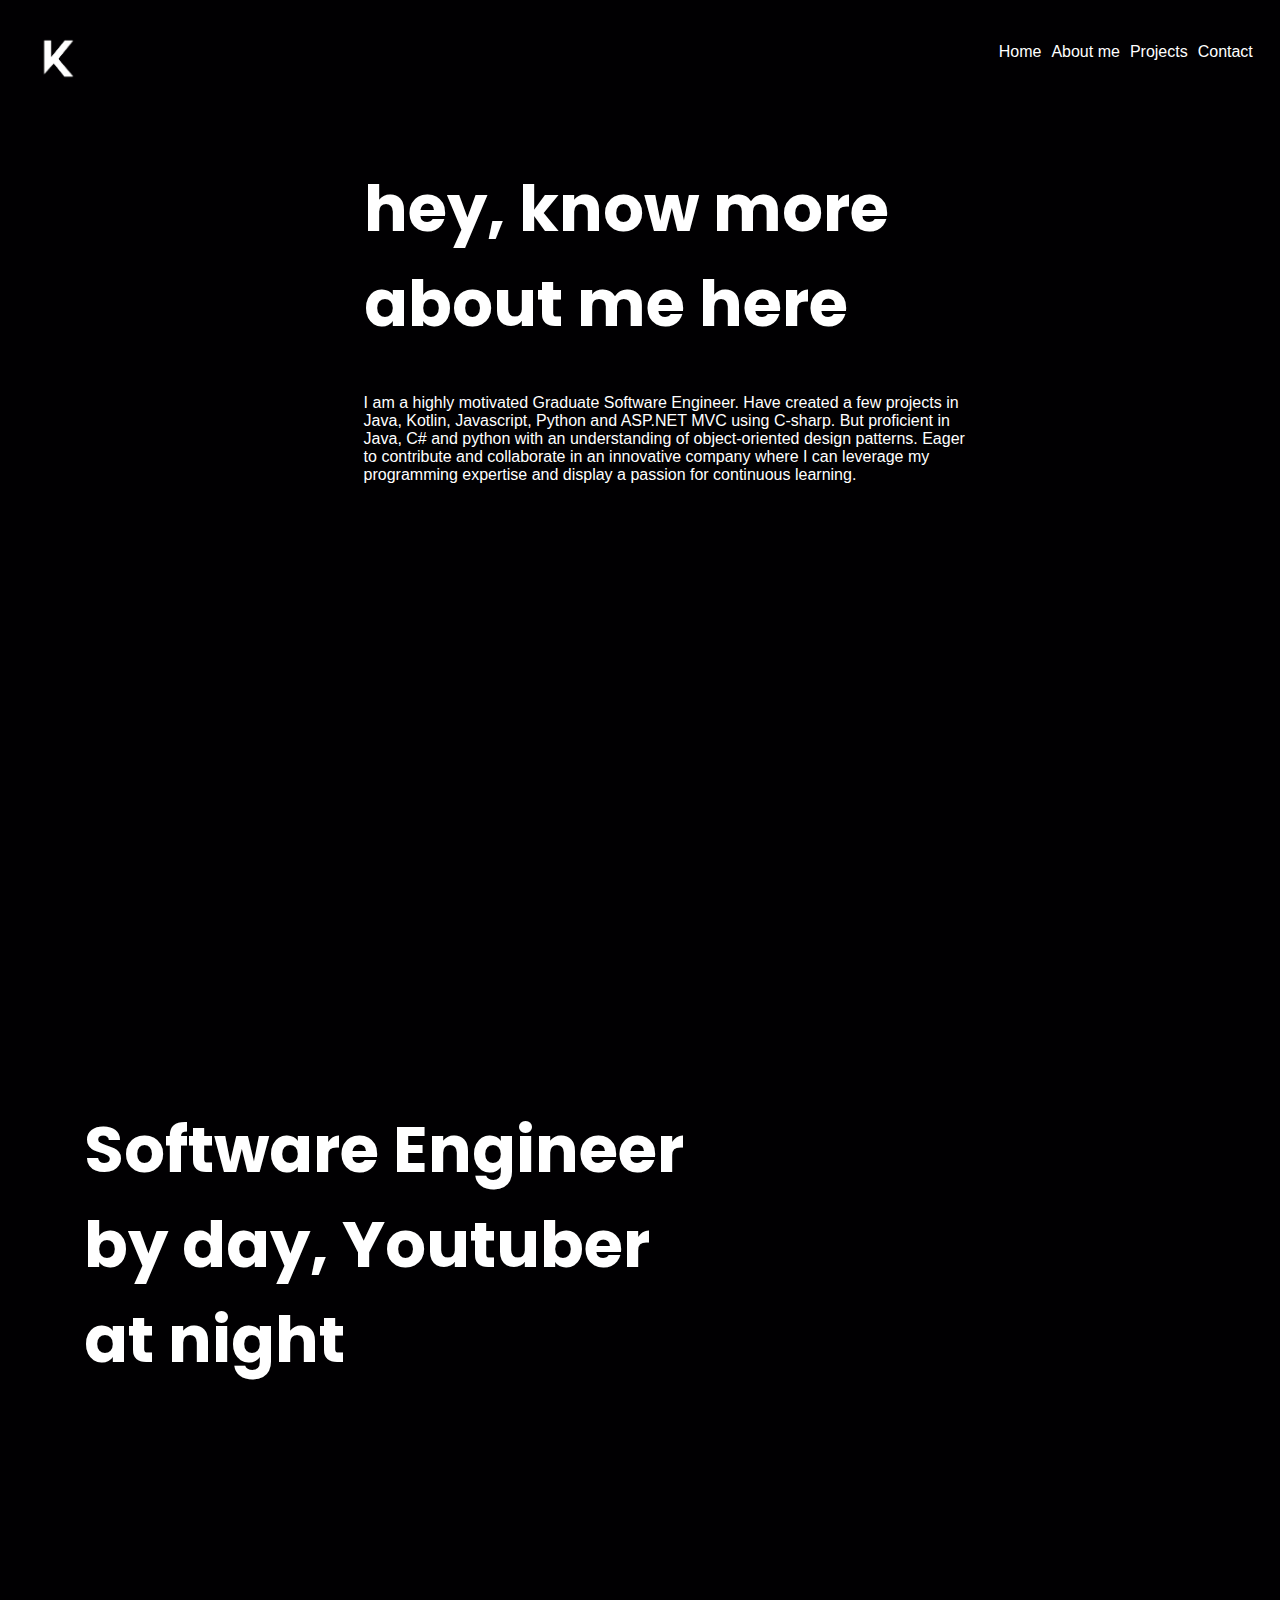
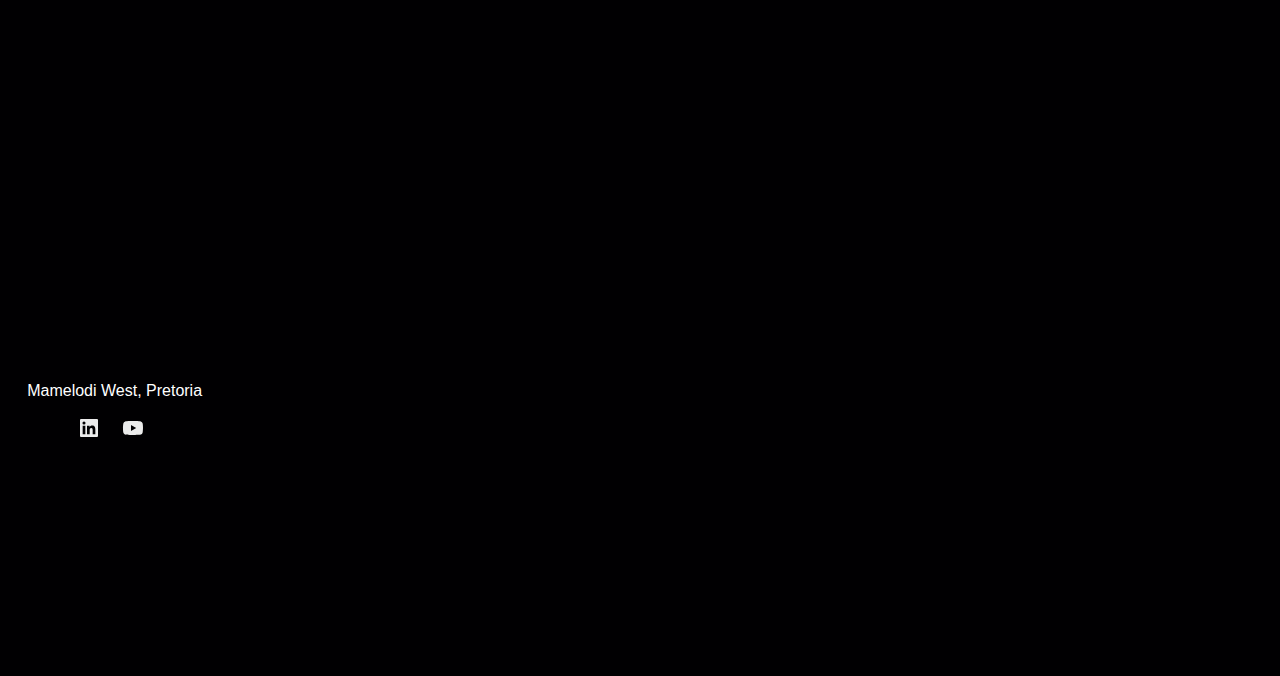
==== pages/about.html @ fb79da5c "Main: more pages" ====
<!DOCTYPE html>
<html lang="en">
<head>
    <meta charset="UTF-8">
    <meta name="viewport" content="width=device-width, initial-scale=1.0">
    <title>Katlego Kgotse | Portfolio </title>
    <link rel="stylesheet" href="../styles/global.css">
    <link rel="shortcut icon" href="../assets/logo_short.png" type="image/x-icon">
</head>
<body>
    <header>
        <nav class="navbar">
            <img src="../assets/logo_short.png" alt="" srcset="">
            <ul>
                <li><a href="/index.html">Home</a></li>
                <li><a href="#">About me</a></li>
                <li><a href="/index.html#html">Projects</a></li>
                <li><a href="./contact.html">Contact</a></li>
            </ul>
        </nav>
    </header>
    <section>
        <section id="about">
            <div class="info">
                <h1 class="heading">hey, know more about me here</h1>
                <p>I am a highly motivated Graduate Software Engineer. Have created a few projects in Java, Kotlin, Javascript, Python and ASP.NET MVC using C-sharp. But proficient in Java, C# and python with an understanding of object-oriented design patterns. Eager to contribute and collaborate in an innovative company where I can leverage my programming expertise and display a passion for continuous learning.
                </p>
            </div>
            <div> 
                <img src="./assets/side-profile.png" alt="">
            </div>
        </section>
        <section id="about">
            <div class="info">
                <h2 class="heading">Software Engineer by day, Youtuber at night</h2>
            </div>
            <div> 
                <iframe width="560" height="315" src="https://www.youtube.com/embed/0gWCvZPc6aw?si=inHS6JBloOJDYZ7B" title="YouTube video player" frameborder="0" allow="accelerometer; autoplay; clipboard-write; encrypted-media; gyroscope; picture-in-picture; web-share" referrerpolicy="strict-origin-when-cross-origin" allowfullscreen></iframe>
            </div>
        </section>
    </section>
    <footer>
        <section class="footer" id="contact">
            <div>
                <img src="./assets/logo_long.png" alt="">
                <p>Mamelodi West, Pretoria</p>
                <ul>
                    <li><a href="https://linkedin.com/in/katlego-kgotse"><svg xmlns="http://www.w3.org/2000/svg" width="24" height="24" viewBox="0 0 24 24" style="fill: rgba(254, 254, 254, 0.927);transform: ;msFilter:;"><path d="M20 3H4a1 1 0 0 0-1 1v16a1 1 0 0 0 1 1h16a1 1 0 0 0 1-1V4a1 1 0 0 0-1-1zM8.339 18.337H5.667v-8.59h2.672v8.59zM7.003 8.574a1.548 1.548 0 1 1 0-3.096 1.548 1.548 0 0 1 0 3.096zm11.335 9.763h-2.669V14.16c0-.996-.018-2.277-1.388-2.277-1.39 0-1.601 1.086-1.601 2.207v4.248h-2.667v-8.59h2.56v1.174h.037c.355-.675 1.227-1.387 2.524-1.387 2.704 0 3.203 1.778 3.203 4.092v4.71z"></path></svg></a></li>
                    <li><a href="https://yputube.com/@katlegokgotse"><svg xmlns="http://www.w3.org/2000/svg" width="24" height="24" viewBox="0 0 24 24" style="fill: rgba(254, 254, 254, 0.927);transform: ;msFilter:;"><path d="M21.593 7.203a2.506 2.506 0 0 0-1.762-1.766C18.265 5.007 12 5 12 5s-6.264-.007-7.831.404a2.56 2.56 0 0 0-1.766 1.778c-.413 1.566-.417 4.814-.417 4.814s-.004 3.264.406 4.814c.23.857.905 1.534 1.763 1.765 1.582.43 7.83.437 7.83.437s6.265.007 7.831-.403a2.515 2.515 0 0 0 1.767-1.763c.414-1.565.417-4.812.417-4.812s.02-3.265-.407-4.831zM9.996 15.005l.005-6 5.207 3.005-5.212 2.995z"></path></svg></a></li>
                </ul>
            </div>
            <iframe src="https://www.google.com/maps/embed?pb=!1m18!1m12!1m3!1d57515.38273225073!2d28.374046157632026!3d-25.713977059502586!2m3!1f0!2f0!3f0!3m2!1i1024!2i768!4f13.1!3m3!1m2!1s0x1e9558c1f6a5bb69%3A0x831017ba520c79a!2sMamelodi%2C%20Pretoria%2C%200122!5e0!3m2!1sen!2sza!4v1743524607693!5m2!1sen!2sza" width="400" height="300" style="border:0;" allowfullscreen="" loading="lazy" referrerpolicy="no-referrer-when-downgrade"></iframe>
        </section>
    </footer>
    <script src="https://unpkg.com/boxicons@2.1.4/dist/boxicons.js"></script>
</body>
</html>
---- styles/global.css ----
@import url('https://fonts.googleapis.com/css2?family=Poppins:ital,wght@0,100;0,200;0,300;0,400;0,500;0,600;0,700;0,800;0,900;1,100;1,200;1,300;1,400;1,500;1,600;1,700;1,800;1,900&display=swap');
:root{
    --bg: #010002;
    --heading: "poppins";
    --text: "helvetica";
    scrollbar-width: 0%;
    scroll-behavior: smooth;
}
body{
    background-color: var(--bg);
    font-family: var(--text);
    color: white;
    padding:1.5%;
    
}
.navbar{
    width: 100%;
    display: flex;
    justify-content: space-between;
}
.navbar img{
    width: 5%;
    height: 5%;
}
.navbar ul{
    display: flex;
    flex-direction: row;
    justify-content: space-between;
    list-style: none;
}
.navbar ul li a{
    margin-left: 10px;
    text-decoration: none;
    color : white;
}
.navbar ul li a:hover{
    color : #d2cfc8;
}
#about{
    height: 100vh;
    width: 100%;
    padding-top: 30px;
    padding-left: 30px;
    padding-right: 30px;
    display: flex;
    justify-content: center;
    justify-items: center;
}
#about .info {
    width: 50%;
}
.heading{
    font-family: var(--heading);
    font-size: 4em;

}
/*Footer section*/
.footer{
    width: 100%;
    display: flex;
    justify-content: space-between;
}
.footer div{
    width: 50%;
}
.footer img{
    width: 25%;
}
.footer ul{
    display: flex;
    flex-direction: row;
    list-style: none;
}
.footer ul li a{
    color : white;
    margin: 10px;
}
.footer ul li a:hover{
    color : #d2cfc8;
}
/*Projects Section*/
.container {
    display: flex;
    flex-direction: column;
    margin: 3rem auto;
    width: 100%;
    max-width: 1200px;
  }
  .grid-features {
    grid-column-gap: 2rem;
    grid-row-gap: 2rem;
    grid-template-rows: 1fr;
    grid-template-columns: 4fr 3fr 3fr;
    grid-auto-columns: 1fr;
    display: grid;
  }
  .card {
    border-radius: 2.5rem;
    flex-direction: column;
    align-items: flex-start;
    min-height: 15rem;
    padding: 2rem;
    display: flex;
    position: relative;
    background-image: linear-gradient(-225deg, #070c15 0%, #082a2a 100%);
    color: white;
    box-shadow: 0 20px 30px -10px rgb(16 16 39 / 7%);
    text-wrap: balance;
  }
  .card.cloud {
    grid-area: 1 / 1 / 3 / 2;
    padding: 3rem;
  }
  .card.logo {
    grid-area: 1 / 2 / 2 / 4;
    background-image: linear-gradient(-225deg, #070c15 0%, #082a2a 100%);
  }
  .card.inbox {
    background-image: linear-gradient(-225deg, #070c15 0%, #082a2a 100%);
  }
  .card-description {
    display: flex;
    flex-direction: column;
    gap: 1rem;
  }
  .card h2 {
    font-weight: 700;
    font-size: 3.5rem;
    line-height: 0.9;
  }
  .card h3 {
    font-weight: 600;
    font-size: 2.6rem;
  }
  .card p {
    font-weight: 500;
    font-size: 1.2rem;
    line-height: 1.3;
  }
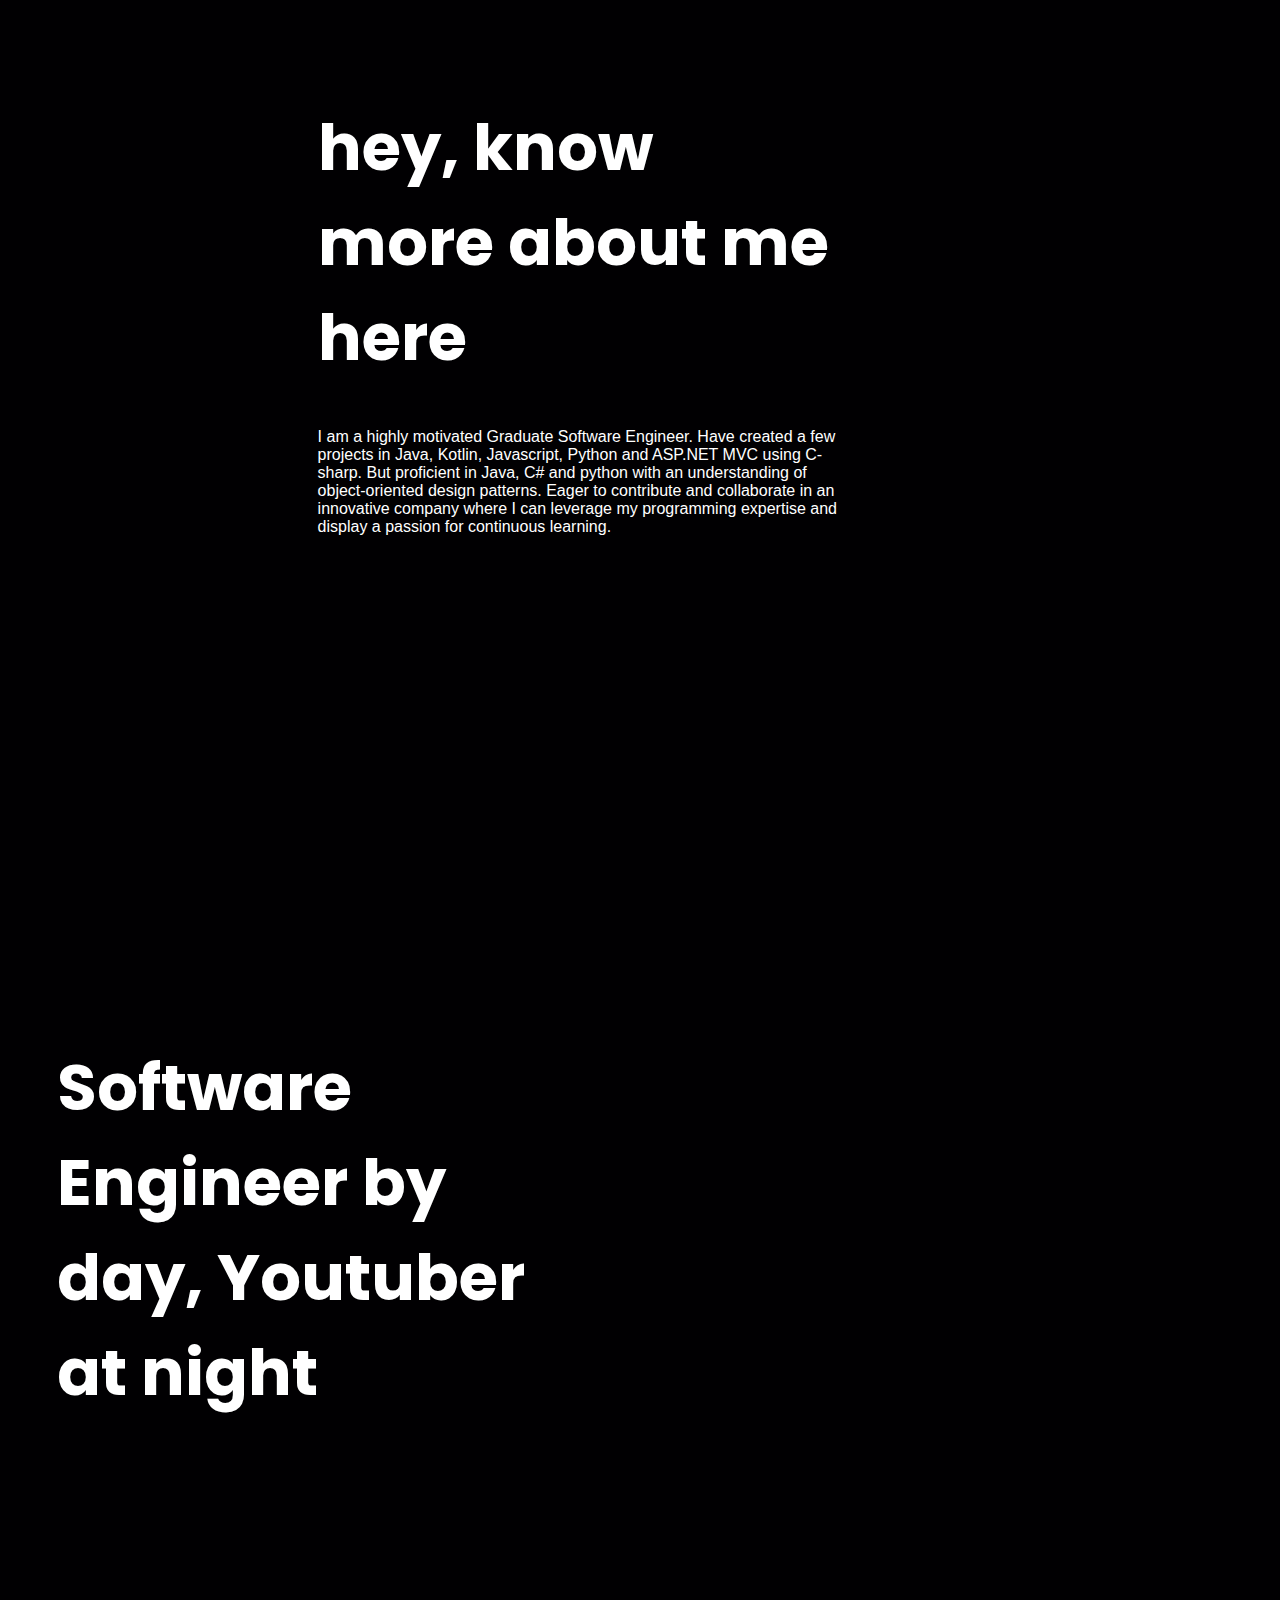
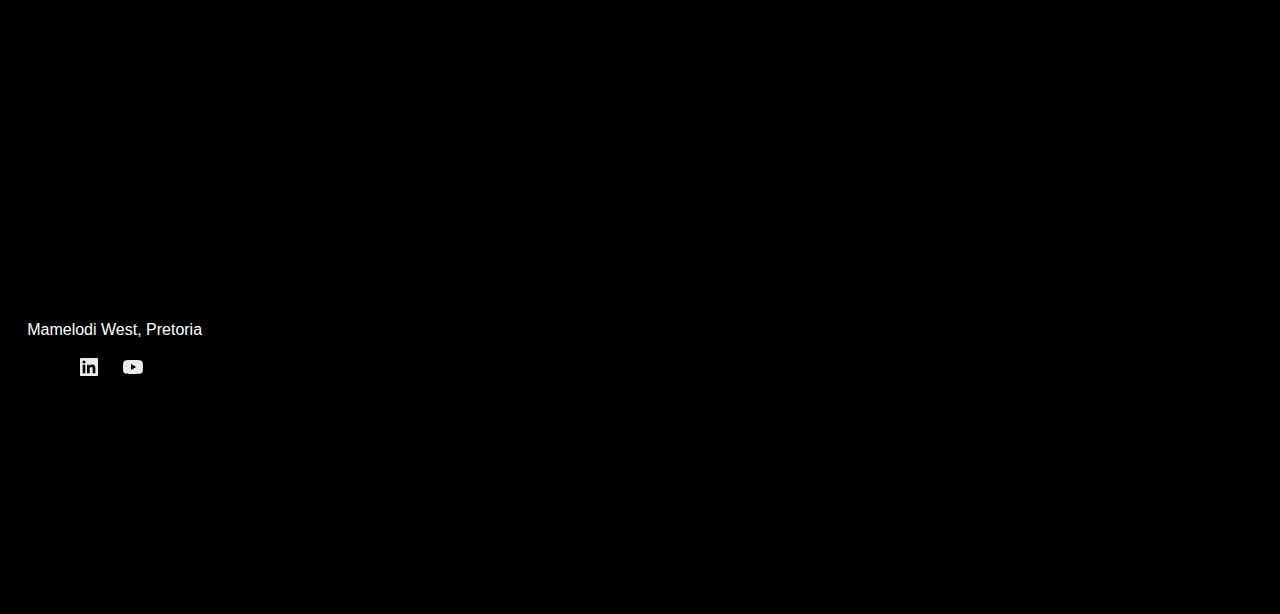
==== commit 5cba5833: "Responsive" ====
--- a/pages/about.html
+++ b/pages/about.html
@@ -44,13 +44,17 @@
             <div>
                 <img src="./assets/logo_long.png" alt="">
                 <p>Mamelodi West, Pretoria</p>
-                <ul>
+               <ul>
                     <li><a href="https://linkedin.com/in/katlego-kgotse"><svg xmlns="http://www.w3.org/2000/svg" width="24" height="24" viewBox="0 0 24 24" style="fill: rgba(254, 254, 254, 0.927);transform: ;msFilter:;"><path d="M20 3H4a1 1 0 0 0-1 1v16a1 1 0 0 0 1 1h16a1 1 0 0 0 1-1V4a1 1 0 0 0-1-1zM8.339 18.337H5.667v-8.59h2.672v8.59zM7.003 8.574a1.548 1.548 0 1 1 0-3.096 1.548 1.548 0 0 1 0 3.096zm11.335 9.763h-2.669V14.16c0-.996-.018-2.277-1.388-2.277-1.39 0-1.601 1.086-1.601 2.207v4.248h-2.667v-8.59h2.56v1.174h.037c.355-.675 1.227-1.387 2.524-1.387 2.704 0 3.203 1.778 3.203 4.092v4.71z"></path></svg></a></li>
                     <li><a href="https://yputube.com/@katlegokgotse"><svg xmlns="http://www.w3.org/2000/svg" width="24" height="24" viewBox="0 0 24 24" style="fill: rgba(254, 254, 254, 0.927);transform: ;msFilter:;"><path d="M21.593 7.203a2.506 2.506 0 0 0-1.762-1.766C18.265 5.007 12 5 12 5s-6.264-.007-7.831.404a2.56 2.56 0 0 0-1.766 1.778c-.413 1.566-.417 4.814-.417 4.814s-.004 3.264.406 4.814c.23.857.905 1.534 1.763 1.765 1.582.43 7.83.437 7.83.437s6.265.007 7.831-.403a2.515 2.515 0 0 0 1.767-1.763c.414-1.565.417-4.812.417-4.812s.02-3.265-.407-4.831zM9.996 15.005l.005-6 5.207 3.005-5.212 2.995z"></path></svg></a></li>
                 </ul>
             </div>
+            <div class="badge-base LI-profile-badge" data-locale="en_US" data-size="medium" data-theme="dark" data-type="VERTICAL" data-vanity="katlego-kgotse" data-version="v1"><a class="badge-base__link LI-simple-link" href="https://za.linkedin.com/in/katlego-kgotse?trk=profile-badge"></a></div>
+            <script src="https://platform.linkedin.com/badges/js/profile.js" async defer type="text/javascript"></script>
+            
             <iframe src="https://www.google.com/maps/embed?pb=!1m18!1m12!1m3!1d57515.38273225073!2d28.374046157632026!3d-25.713977059502586!2m3!1f0!2f0!3f0!3m2!1i1024!2i768!4f13.1!3m3!1m2!1s0x1e9558c1f6a5bb69%3A0x831017ba520c79a!2sMamelodi%2C%20Pretoria%2C%200122!5e0!3m2!1sen!2sza!4v1743524607693!5m2!1sen!2sza" width="400" height="300" style="border:0;" allowfullscreen="" loading="lazy" referrerpolicy="no-referrer-when-downgrade"></iframe>
         </section>
+
     </footer>
     <script src="https://unpkg.com/boxicons@2.1.4/dist/boxicons.js"></script>
 </body>
--- a/styles/global.css
+++ b/styles/global.css
@@ -11,14 +11,26 @@
     font-family: var(--text);
     color: white;
     padding:1.5%;
-    
+    max-width: 1080px;
+    box-sizing:border-box;
+}
+header{
+  width: 100%;
+  display: flex;
+  align-items: center;
+  justify-content: space-between;
 }
 .navbar{
-    width: 100%;
-    display: flex;
-    justify-content: space-between;
+    width: 0;
+    height: 250px;
+    top: 0;
+    background-color: #010002;
+    overflow-x: hidden;
+    padding-top: 59px;
+    position: fixed;
+    z-index: 1;
 }
-.navbar img{
+header img{
     width: 5%;
     height: 5%;
 }
@@ -29,12 +41,30 @@
     list-style: none;
 }
 .navbar ul li a{
-    margin-left: 10px;
-    text-decoration: none;
-    color : white;
+  padding: 8px 8px 8px 32px;
+  text-decoration: none;
+  font-size: 25px;
+  color: #818181;
+  display: block;
+  transition: 0.3s;
 }
 .navbar ul li a:hover{
     color : #d2cfc8;
+}
+.navbar .closebtn{
+  position: absolute;
+  top: 0;
+  right: 25px;
+  font-size: 36px;
+  margin-left: 50px;
+}
+.openbtn{
+  font-size: 20px;
+  cursor: pointer;
+  background-color: #111;
+  color: white;
+  padding: 10px 15px;
+  border: none;
 }
 #about{
     height: 100vh;
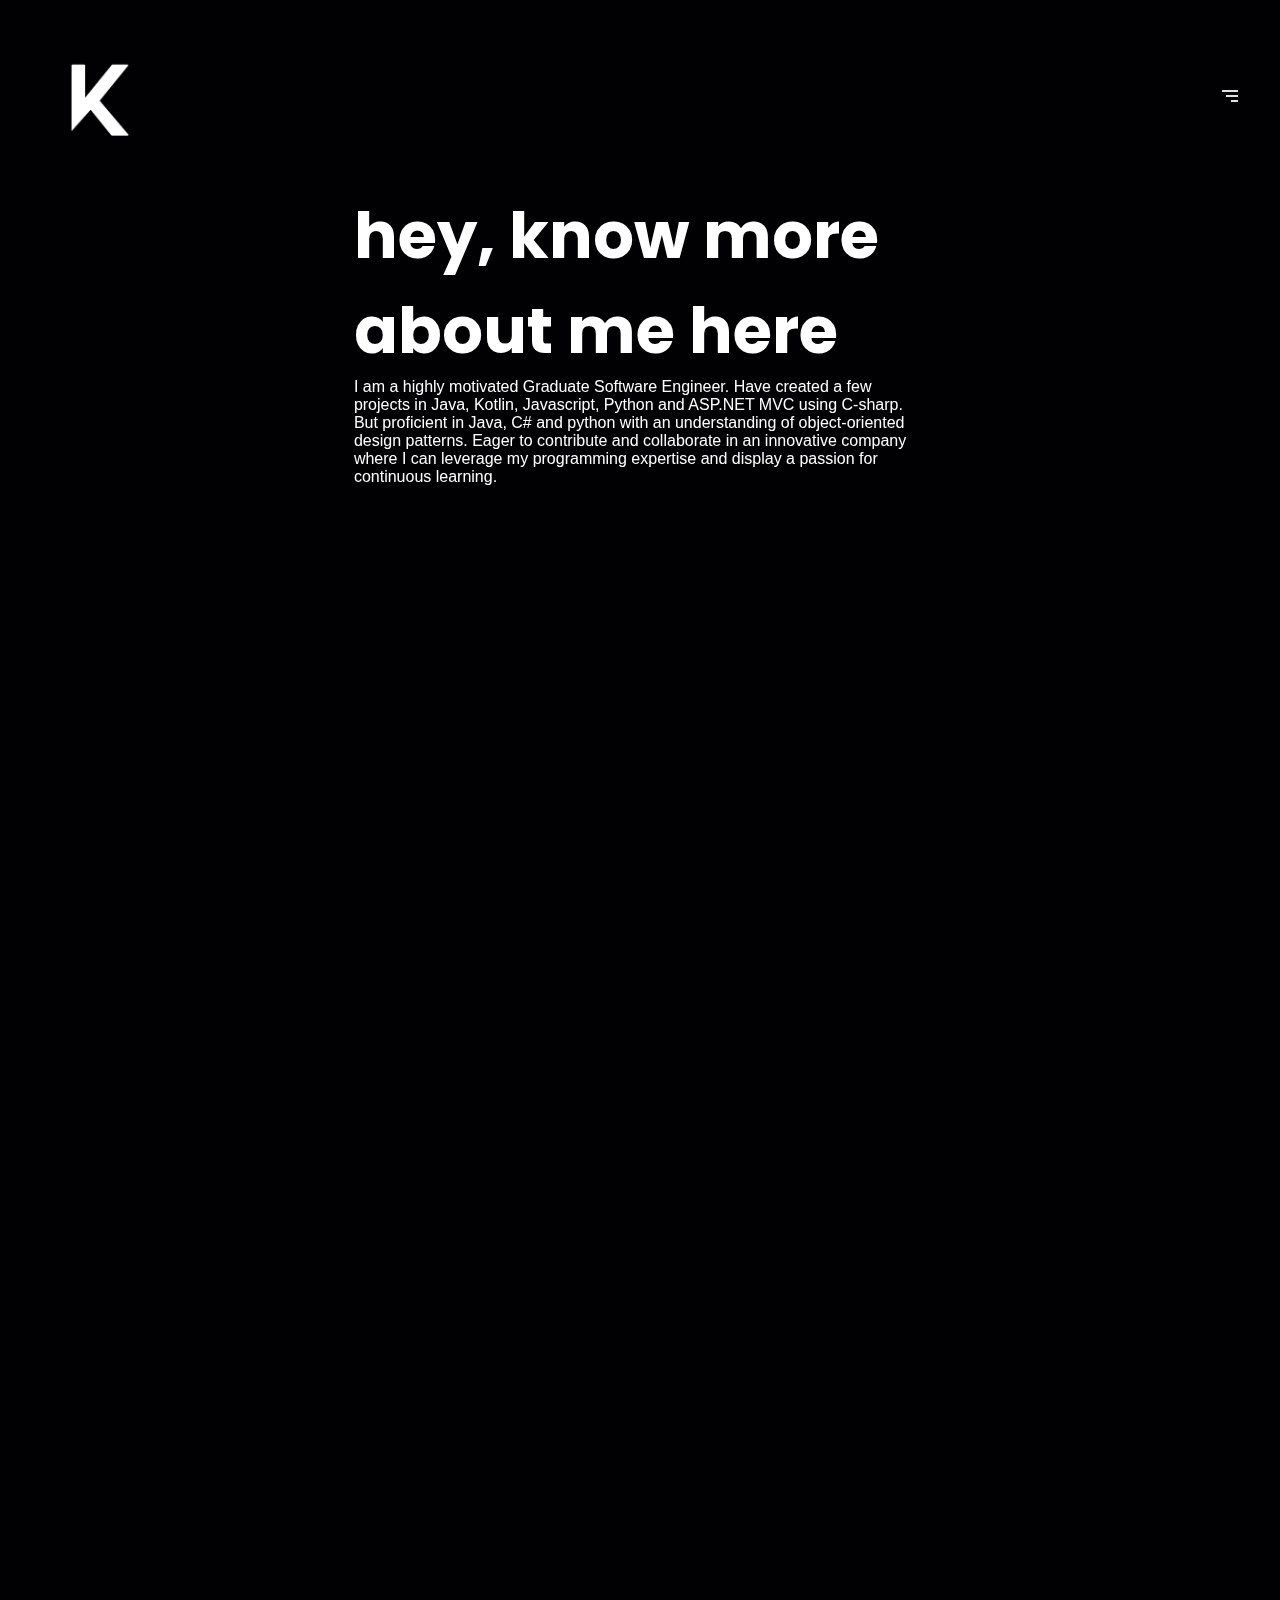
==== commit 91d80b53: "Main: Fixed the navigation bar and responsiveness" ====
--- a/pages/about.html
+++ b/pages/about.html
@@ -10,13 +10,21 @@
 <body>
     <header>
         <nav class="navbar">
-            <img src="../assets/logo_short.png" alt="" srcset="">
-            <ul>
-                <li><a href="/index.html">Home</a></li>
-                <li><a href="#">About me</a></li>
-                <li><a href="/index.html#html">Projects</a></li>
-                <li><a href="./contact.html">Contact</a></li>
-            </ul>
+            <div id="nav">
+                <img src="/assets/logo_short.png" alt="" srcset="">
+                <i>
+                    <svg xmlns="http://www.w3.org/2000/svg" width="24" height="24" viewBox="0 0 24 24" style="fill: rgb(225, 225, 225);transform: ;msFilter:;"><path d="M4 6h16v2H4zm4 5h12v2H8zm5 5h7v2h-7z"></path></svg>
+                 </i>
+            </div>
+            <div id="full">
+                <li><a href="#">Home</a></li>
+                <li><a href="/pages/about.html">About me</a></li>
+                <li><a href="#projects">Projects</a></li>
+                <li><a href="/pages/contact.html">Contact</a></li>
+                <i>
+                    <svg xmlns="http://www.w3.org/2000/svg" width="24" height="24" viewBox="0 0 24 24" style="fill: rgb(225, 225, 225);transform: ;msFilter:;"><path d="m16.192 6.344-4.243 4.242-4.242-4.242-1.414 1.414L10.535 12l-4.242 4.242 1.414 1.414 4.242-4.242 4.243 4.242 1.414-1.414L13.364 12l4.242-4.242z"></path></svg>
+              </i>
+            </div>
         </nav>
     </header>
     <section>
@@ -56,6 +64,8 @@
         </section>
 
     </footer>
+    <script src="https://cdnjs.cloudflare.com/ajax/libs/gsap/3.12.5/gsap.min.js" integrity="sha512-7eHRwcbYkK4d9g/6tD/mhkf++eoTHwpNM9woBxtPUBWm67zeAfFC+HrdoE2GanKeocly/VxeLvIqwvCdk7qScg==" crossorigin="anonymous" referrerpolicy="no-referrer"></script>
+    <script src="./scripts/navbar.js"></script>
     <script src="https://unpkg.com/boxicons@2.1.4/dist/boxicons.js"></script>
 </body>
 </html>--- a/styles/global.css
+++ b/styles/global.css
@@ -6,13 +6,20 @@
     scrollbar-width: 0%;
     scroll-behavior: smooth;
 }
-body{
+*{
+  padding: 0;
+  margin: 0;
+  box-sizing:border-box;
+}
+html, body{
+  width: 100%;
+  height: 100%;
     background-color: var(--bg);
     font-family: var(--text);
     color: white;
     padding:1.5%;
-    max-width: 1080px;
-    box-sizing:border-box;
+    overflow-x: hidden;
+  
 }
 header{
   width: 100%;
@@ -21,42 +28,60 @@
   justify-content: space-between;
 }
 .navbar{
-    width: 0;
-    height: 250px;
-    top: 0;
-    background-color: #010002;
-    overflow-x: hidden;
-    padding-top: 59px;
-    position: fixed;
-    z-index: 1;
-}
-header img{
-    width: 5%;
-    height: 5%;
-}
-.navbar ul{
-    display: flex;
-    flex-direction: row;
-    justify-content: space-between;
-    list-style: none;
-}
-.navbar ul li a{
-  padding: 8px 8px 8px 32px;
+  position: relative;
+  width: 100%;
+}
+#nav {
+  display: flex;
+  justify-content: space-between;
+  align-items: center;
+  width: 100%;
+}
+#nav i {
+  font-weight: 800;
+  cursor: pointer;
+  color: white;
+}
+#nav img{
+  width: 10%;
+  height: 10%;
+}
+
+#full {
+  position: absolute;
+  height: 100vh;
+  width: 100%;
+  top: 0;
+  right: -150%;
+  background-color: rgb(16, 16, 16);
+  -webkit-backdrop-filter: saturate(3);
+  backdrop-filter: saturate(3);
+  padding: 80px 70px;
+  z-index: 1;
+}
+#full li {
+  list-style: none;
+}
+#full li a {
+  font-family: "Merriweather", sans-serif;
+  font-size: 35px;
+  font-weight: 500;
+  color: #f9f9f9;
   text-decoration: none;
+  margin-bottom: 30px;
+}
+#full li a:hover {
+  color: #7b7a7a;
+}
+#full i {
+  position: absolute;
+  top: 5%;
+  right: 10%;
+  color: rgb(255, 253, 253);
+  background-color: #1affa7;
   font-size: 25px;
-  color: #818181;
-  display: block;
-  transition: 0.3s;
-}
-.navbar ul li a:hover{
-    color : #d2cfc8;
-}
-.navbar .closebtn{
-  position: absolute;
-  top: 0;
-  right: 25px;
-  font-size: 36px;
-  margin-left: 50px;
+  border-radius: 50%;
+  cursor: pointer;
 }
 .openbtn{
   font-size: 20px;
@@ -82,7 +107,19 @@
 .heading{
     font-family: var(--heading);
     font-size: 4em;
-
+}
+#hero-section, .hero-section{
+  position: relative;
+  display: flex;
+  flex-direction: column;
+  width: 100%;
+  height: 100vh;
+  align-items: center;
+  justify-content: space-between;
+}
+#hero-section section img{
+  width: 100%;
+  height: auto;
 }
 /*Footer section*/
 .footer{
@@ -115,6 +152,7 @@
     margin: 3rem auto;
     width: 100%;
     max-width: 1200px;
+    position: relative;
   }
   .grid-features {
     grid-column-gap: 2rem;
@@ -166,4 +204,14 @@
     font-weight: 500;
     font-size: 1.2rem;
     line-height: 1.3;
+  }
+
+  @media  screen and (min-width: 50em) {
+  
+  }
+  @media  screen and (min-width: 64em) {
+   
+  }
+  @media screen and (min-width: 80.063em){
+  
   }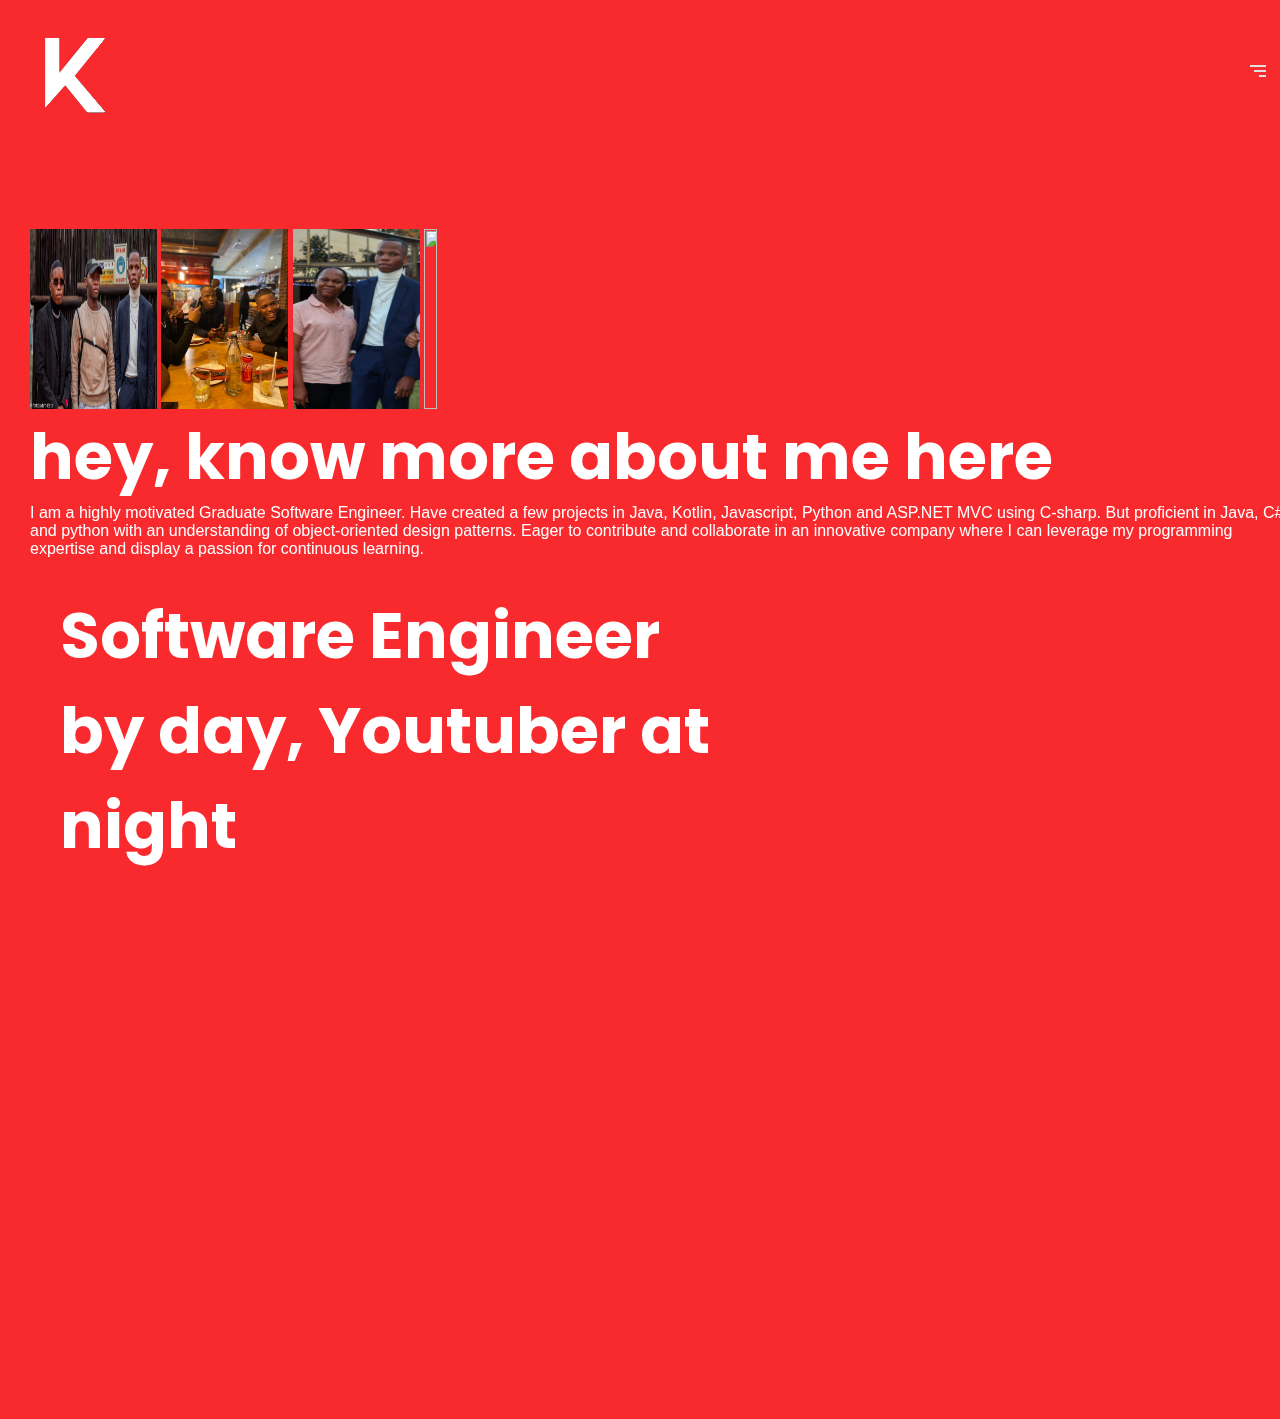
==== commit abfa9c16: "UI fixes" ====
--- a/pages/about.html
+++ b/pages/about.html
@@ -17,28 +17,31 @@
                  </i>
             </div>
             <div id="full">
-                <li><a href="#">Home</a></li>
-                <li><a href="/pages/about.html">About me</a></li>
-                <li><a href="#projects">Projects</a></li>
-                <li><a href="/pages/contact.html">Contact</a></li>
+                <li><a href="/index.html">Home</a></li>
+                <li><a href="/about.html">About me</a></li>
+                <li><a href="/index.html#projects">Projects</a></li>
+                <li><a href="/contact.html">Contact</a></li>
                 <i>
                     <svg xmlns="http://www.w3.org/2000/svg" width="24" height="24" viewBox="0 0 24 24" style="fill: rgb(225, 225, 225);transform: ;msFilter:;"><path d="m16.192 6.344-4.243 4.242-4.242-4.242-1.414 1.414L10.535 12l-4.242 4.242 1.414 1.414 4.242-4.242 4.243 4.242 1.414-1.414L13.364 12l4.242-4.242z"></path></svg>
               </i>
             </div>
         </nav>
     </header>
-    <section>
-        <section id="about">
+    <section class="about-me">
+        <section class="about-header">
+            <img src="/assets/IMG-20240226-WA0009.jpg" alt="bro">
+            <img src="/assets/IMG-20240813-WA0113.jpg" alt="">
+            <img src="/assets/Screenshot_2024-05-12-00-05-20-40_965bbf4d18d205f782c6b8409c5773a4.jpg" alt="">
+            <img src="" alt="">
+        </section>
+        <section id="about-context">
             <div class="info">
                 <h1 class="heading">hey, know more about me here</h1>
                 <p>I am a highly motivated Graduate Software Engineer. Have created a few projects in Java, Kotlin, Javascript, Python and ASP.NET MVC using C-sharp. But proficient in Java, C# and python with an understanding of object-oriented design patterns. Eager to contribute and collaborate in an innovative company where I can leverage my programming expertise and display a passion for continuous learning.
                 </p>
             </div>
-            <div> 
-                <img src="./assets/side-profile.png" alt="">
-            </div>
         </section>
-        <section id="about">
+        <section id="about-desc">
             <div class="info">
                 <h2 class="heading">Software Engineer by day, Youtuber at night</h2>
             </div>
@@ -47,25 +50,47 @@
             </div>
         </section>
     </section>
-    <footer>
-        <section class="footer" id="contact">
-            <div>
-                <img src="./assets/logo_long.png" alt="">
-                <p>Mamelodi West, Pretoria</p>
-               <ul>
-                    <li><a href="https://linkedin.com/in/katlego-kgotse"><svg xmlns="http://www.w3.org/2000/svg" width="24" height="24" viewBox="0 0 24 24" style="fill: rgba(254, 254, 254, 0.927);transform: ;msFilter:;"><path d="M20 3H4a1 1 0 0 0-1 1v16a1 1 0 0 0 1 1h16a1 1 0 0 0 1-1V4a1 1 0 0 0-1-1zM8.339 18.337H5.667v-8.59h2.672v8.59zM7.003 8.574a1.548 1.548 0 1 1 0-3.096 1.548 1.548 0 0 1 0 3.096zm11.335 9.763h-2.669V14.16c0-.996-.018-2.277-1.388-2.277-1.39 0-1.601 1.086-1.601 2.207v4.248h-2.667v-8.59h2.56v1.174h.037c.355-.675 1.227-1.387 2.524-1.387 2.704 0 3.203 1.778 3.203 4.092v4.71z"></path></svg></a></li>
-                    <li><a href="https://yputube.com/@katlegokgotse"><svg xmlns="http://www.w3.org/2000/svg" width="24" height="24" viewBox="0 0 24 24" style="fill: rgba(254, 254, 254, 0.927);transform: ;msFilter:;"><path d="M21.593 7.203a2.506 2.506 0 0 0-1.762-1.766C18.265 5.007 12 5 12 5s-6.264-.007-7.831.404a2.56 2.56 0 0 0-1.766 1.778c-.413 1.566-.417 4.814-.417 4.814s-.004 3.264.406 4.814c.23.857.905 1.534 1.763 1.765 1.582.43 7.83.437 7.83.437s6.265.007 7.831-.403a2.515 2.515 0 0 0 1.767-1.763c.414-1.565.417-4.812.417-4.812s.02-3.265-.407-4.831zM9.996 15.005l.005-6 5.207 3.005-5.212 2.995z"></path></svg></a></li>
-                </ul>
+    <footer class="footer" id="contact">
+        <div class="footer-container">
+            <div class="footer-info">
+                <img src="/assets/logo_short.png" alt="Katlego Kgotse Logo">
+                <address>Mamelodi West, Pretoria, South Africa</address>
+                
+                <div class="social-links">
+                    <a href="https://linkedin.com/in/katlego-kgotse" aria-label="LinkedIn Profile" title="Connect on LinkedIn">
+                        <svg xmlns="http://www.w3.org/2000/svg" width="24" height="24" viewBox="0 0 24 24">
+                            <path d="M20 3H4a1 1 0 0 0-1 1v16a1 1 0 0 0 1 1h16a1 1 0 0 0 1-1V4a1 1 0 0 0-1-1zM8.339 18.337H5.667v-8.59h2.672v8.59zM7.003 8.574a1.548 1.548 0 1 1 0-3.096 1.548 1.548 0 0 1 0 3.096zm11.335 9.763h-2.669V14.16c0-.996-.018-2.277-1.388-2.277-1.39 0-1.601 1.086-1.601 2.207v4.248h-2.667v-8.59h2.56v1.174h.037c.355-.675 1.227-1.387 2.524-1.387 2.704 0 3.203 1.778 3.203 4.092v4.71z"></path>
+                        </svg>
+                    </a>
+                    <a href="https://youtube.com/@katlegokgotse" aria-label="YouTube Channel" title="Watch on YouTube">
+                        <svg xmlns="http://www.w3.org/2000/svg" width="24" height="24" viewBox="0 0 24 24">
+                            <path d="M21.593 7.203a2.506 2.506 0 0 0-1.762-1.766C18.265 5.007 12 5 12 5s-6.264-.007-7.831.404a2.56 2.56 0 0 0-1.766 1.778c-.413 1.566-.417 4.814-.417 4.814s-.004 3.264.406 4.814c.23.857.905 1.534 1.763 1.765 1.582.43 7.83.437 7.83.437s6.265.007 7.831-.403a2.515 2.515 0 0 0 1.767-1.763c.414-1.565.417-4.812.417-4.812s.02-3.265-.407-4.831zM9.996 15.005l.005-6 5.207 3.005-5.212 2.995z"></path>
+                        </svg>
+                    </a>
+                </div>
             </div>
-            <div class="badge-base LI-profile-badge" data-locale="en_US" data-size="medium" data-theme="dark" data-type="VERTICAL" data-vanity="katlego-kgotse" data-version="v1"><a class="badge-base__link LI-simple-link" href="https://za.linkedin.com/in/katlego-kgotse?trk=profile-badge"></a></div>
-            <script src="https://platform.linkedin.com/badges/js/profile.js" async defer type="text/javascript"></script>
             
-            <iframe src="https://www.google.com/maps/embed?pb=!1m18!1m12!1m3!1d57515.38273225073!2d28.374046157632026!3d-25.713977059502586!2m3!1f0!2f0!3f0!3m2!1i1024!2i768!4f13.1!3m3!1m2!1s0x1e9558c1f6a5bb69%3A0x831017ba520c79a!2sMamelodi%2C%20Pretoria%2C%200122!5e0!3m2!1sen!2sza!4v1743524607693!5m2!1sen!2sza" width="400" height="300" style="border:0;" allowfullscreen="" loading="lazy" referrerpolicy="no-referrer-when-downgrade"></iframe>
-        </section>
-
+            <div class="footer-map">
+                <h3>Find Me</h3>
+                <iframe 
+                    src="https://www.google.com/maps/embed?pb=!1m18!1m12!1m3!1d57515.38273225073!2d28.374046157632026!3d-25.713977059502586!2m3!1f0!2f0!3f0!3m2!1i1024!2i768!4f13.1!3m3!1m2!1s0x1e9558c1f6a5bb69%3A0x831017ba520c79a!2sMamelodi%2C%20Pretoria%2C%200122!5e0!3m2!1sen!2sza!4v1743524607693!5m2!1sen!2sza" 
+                    width="100%" 
+                    height="250" 
+                    style="border:0;" 
+                    allowfullscreen="" 
+                    loading="lazy" 
+                    referrerpolicy="no-referrer-when-downgrade"
+                    title="Map showing Mamelodi, Pretoria location">
+                </iframe>
+            </div>
+        </div>
+        
+        <div class="footer-bottom">
+            <p>&copy; 2025 Katlego Kgotse. All rights reserved.</p>
+        </div>
     </footer>
     <script src="https://cdnjs.cloudflare.com/ajax/libs/gsap/3.12.5/gsap.min.js" integrity="sha512-7eHRwcbYkK4d9g/6tD/mhkf++eoTHwpNM9woBxtPUBWm67zeAfFC+HrdoE2GanKeocly/VxeLvIqwvCdk7qScg==" crossorigin="anonymous" referrerpolicy="no-referrer"></script>
-    <script src="./scripts/navbar.js"></script>
+    <script src="/scripts/navbar.js"></script>
     <script src="https://unpkg.com/boxicons@2.1.4/dist/boxicons.js"></script>
 </body>
 </html>--- a/styles/global.css
+++ b/styles/global.css
@@ -1,8 +1,9 @@
 @import url('https://fonts.googleapis.com/css2?family=Poppins:ital,wght@0,100;0,200;0,300;0,400;0,500;0,600;0,700;0,800;0,900;1,100;1,200;1,300;1,400;1,500;1,600;1,700;1,800;1,900&display=swap');
 :root{
-    --bg: #010002;
+    --bg: #f82a2e;
     --heading: "poppins";
     --text: "helvetica";
+    --heading-color: #edf1df;
     scrollbar-width: 0%;
     scroll-behavior: smooth;
 }
@@ -13,12 +14,12 @@
 }
 html, body{
   width: 100%;
-  height: 100%;
+      height: 100%;
     background-color: var(--bg);
     font-family: var(--text);
     color: white;
-    padding:1.5%;
     overflow-x: hidden;
+    position: relative;
   
 }
 header{
@@ -28,8 +29,13 @@
   justify-content: space-between;
 }
 .navbar{
-  position: relative;
-  width: 100%;
+  position: absolute;
+  width: 100%;
+  background-color: #00000000;
+  top: 0;
+  left: 0;
+  padding: 10px;
+  z-index: 1;
 }
 #nav {
   display: flex;
@@ -69,6 +75,10 @@
   color: #f9f9f9;
   text-decoration: none;
   margin-bottom: 30px;
+  display: flex;
+  flex-direction: column;
+  justify-content: center;
+  align-items: center;
 }
 #full li a:hover {
   color: #7b7a7a;
@@ -78,7 +88,7 @@
   top: 5%;
   right: 10%;
   color: rgb(255, 253, 253);
-  background-color: #1affa7;
+  background-color: #00000000;
   font-size: 25px;
   border-radius: 50%;
   cursor: pointer;
@@ -91,12 +101,19 @@
   padding: 10px 15px;
   border: none;
 }
+#hero-section{
+  position: relative;
+  height: 100vh;
+  width: 100%;
+}
+#hero-section img{
+  width: 100%;
+  object-fit: cover;
+}
 #about{
     height: 100vh;
     width: 100%;
-    padding-top: 30px;
-    padding-left: 30px;
-    padding-right: 30px;
+    padding: 5%;
     display: flex;
     justify-content: center;
     justify-items: center;
@@ -116,36 +133,158 @@
   height: 100vh;
   align-items: center;
   justify-content: space-between;
+}.background {
+  width: 100%;
+  height: 100vh;
+  position: relative;
+  overflow: hidden; /* This prevents any potential overflow */
+}
+
+.background-img {
+  width: 100%;
+  height: 100%;
+  position: absolute;
+  top: 0; 
+  left: 0;
+  right: 0;
+  bottom: 0; /* Added bottom: 0 to ensure full coverage */
+  background-repeat: no-repeat;
+  background-image: url('/assets/new_image.png');
+  background-size: cover; /* Changed from object-fit to background-size */
+  background-position: center; /* Centers the background image */
 }
 #hero-section section img{
   width: 100%;
   height: auto;
 }
-/*Footer section*/
-.footer{
-    width: 100%;
-    display: flex;
-    justify-content: space-between;
-}
-.footer div{
-    width: 50%;
-}
-.footer img{
-    width: 25%;
-}
-.footer ul{
-    display: flex;
-    flex-direction: row;
-    list-style: none;
-}
-.footer ul li a{
-    color : white;
-    margin: 10px;
-}
-.footer ul li a:hover{
-    color : #d2cfc8;
+/*About section*/
+.about-home{
+  height: 100vh;
+  width: 100%;
+  display: flex;
+  flex-direction: row;
+  justify-content: center;
+  align-items: center;
+  padding: 10px;
+}
+.about-home div{
+  height: 100vh;
+  width: 50%;
+  display: flex;
+  flex-direction: row;
+  justify-content: center;
+  align-items: center;
+}
+
+.about-home div .p1{
+  font-size: 7.5em;
+  display: flex;
+  width: 80%;
+  justify-content: flex-start;
+  flex-wrap: wrap;
+  align-items: start;
+  font-family: Helvetica, sans-serif;
+  text-align: start;
+}
+.about-home div .p2{
+  font-size: 2.8em;
+  display: flex;
+  width: 100%;
+  justify-content: flex-start;
+  align-items: start;
+  text-align: end;
+}
+
+.footer {
+  background-color: #121212;
+  color: #fefefe;
+  padding: 3rem 1.5rem 1.5rem;
+  font-family: Arial, sans-serif;
+}
+
+.footer-container {
+  display: flex;
+  flex-wrap: wrap;
+  justify-content: space-between;
+  max-width: 1200px;
+  margin: 0 auto;
+  gap: 2rem;
+}
+
+.footer-info {
+  flex: 1;
+  min-width: 300px;
+}
+
+.footer-info img {
+  max-width: 200px;
+  margin-bottom: 1rem;
+}
+
+.footer-info address {
+  font-style: normal;
+  margin-bottom: 1.5rem;
+  line-height: 1.5;
+}
+
+.social-links {
+  display: flex;
+  gap: 1rem;
+}
+
+.social-links a {
+  display: flex;
+  align-items: center;
+  justify-content: center;
+  width: 40px;
+  height: 40px;
+  border-radius: 50%;
+  background-color: rgba(255, 255, 255, 0.1);
+  transition: background-color 0.3s ease;
+}
+
+.social-links a:hover {
+  background-color: rgba(255, 255, 255, 0.2);
+}
+
+.social-links svg {
+  fill: rgba(254, 254, 254, 0.927);
+}
+
+.footer-map {
+  flex: 1;
+  min-width: 300px;
+}
+
+.footer-map h3 {
+  margin-top: 0;
+  margin-bottom: 1rem;
+  font-size: 1.2rem;
+}
+
+.footer-bottom {
+  text-align: center;
+  margin-top: 3rem;
+  padding-top: 1.5rem;
+  border-top: 1px solid rgba(255, 255, 255, 0.1);
+  font-size: 0.9rem;
+}
+
+@media (max-width: 768px) {
+  .footer-container {
+      flex-direction: column;
+  }
+  
+  .footer-info, .footer-map {
+      width: 100%;
+  }
 }
 /*Projects Section*/
+.projects{
+  width: 100%;
+  height: 100vh;
+  position: relative;
+}
 .container {
     display: flex;
     flex-direction: column;
@@ -205,13 +344,138 @@
     font-size: 1.2rem;
     line-height: 1.3;
   }
-
+  .about-me{
+    padding: 5px;
+    display: flex;
+    flex-direction: column;
+    justify-content: center;
+    align-items: center;
+    width: 100%;
+    height: 100vh;
+    margin: 25px;
+    position: relative;
+  }
+  #about-heading{
+    width: 80%;
+    padding: 7%;
+  }
+  #about-heading .info p{
+    text-wrap: wrap;
+  }
+#about-desc{
+  display: flex;
+  flex-direction: column;
+  justify-content: space-between;
+  padding: 15px;
+  margin: 15px;
+}
+.about-header{
+  margin-top: 17%;
+  position: relative;
+  width: 100%;
+  height: 20vh;
+}
+.about-header img{
+  width: 10%;
+  height: 100%;
+}
+.about-context{
+  position: relative;
+  width: 100%;
+  height: 100vh;
+}
+.hero-section{
+  width: 100%;
+  height: 100vh;
+  position: relative;
+}
+
+.call-to-action{
+  position: relative;
+  width: 100%;
+  height: 100vh;
+  display: flex;
+  flex-direction: column;
+  justify-content: center;
+  align-items: center;
+}
+.call-to-action .cta-desc{
+  display: flex;
+  width: 100%;
+  margin-left: 4em;
+  left: 0;
+  flex-direction: row;
+  justify-content: flex-start;
+  align-items: flex-start;
+}
+.call-to-action img {
+  position: absolute;
+  object-fit:contain;
+}
+.cta-text{
+  font-size: 12em;
+  width: 100%;
+  padding: 20px;
+  display: flex;
+  justify-content: flex-start;
+  align-items: flex-start;
+  flex-wrap: wrap;
+  color: var(--heading-color);
+  text-align: left;
+  font-weight: bolder;
+  letter-spacing: 0;
+  height: fit-content;
+}
+.contact{
+  width: 100%;
+  height: 100vh;
+  padding: 0;
+  position: relative;
+}
+.contact-me{
+  width: 100%;
+  height: 100vh;
+}
+.contact-cta{
+  width: 100%;
+  height: 100vh;
+  background-repeat: no-repeat;
+  object-fit: contain;
+  background-image: url('https://images.unsplash.com/photo-1700770956452-8cae0a1f69f1?q=80&w=1632&auto=format&fit=crop&ixlib=rb-4.0.3&ixid=M3wxMjA3fDB8MHxwaG90by1wYWdlfHx8fGVufDB8fHx8fA%3D%3D');
+}
+.contact-cta p{
+  padding-left: 2%;
+  padding-bottom: 2%;
+  font-size: 6em;
+  font-weight: lighter;
+  width: 20%;
+  height: 100vh;
+  display: flex;
+  justify-content: flex-start;
+  align-items: end;
+ }
   @media  screen and (min-width: 50em) {
-  
+    #about-desc{
+      display: flex;
+      flex-direction: column;
+    }
+.container {
+  display: flex;
+  flex-direction: column;
+  margin: 3rem auto;
+  width: 100%;
+  max-width: 1200px;
+  position: relative;
+}
+.card-description {
+  display: flex;
+  flex-direction: column;
+  gap: 1rem;
+}
   }
   @media  screen and (min-width: 64em) {
-   
-  }
-  @media screen and (min-width: 80.063em){
-  
+    #about-desc{
+      display: flex;
+      flex-direction: row;
+    }
   }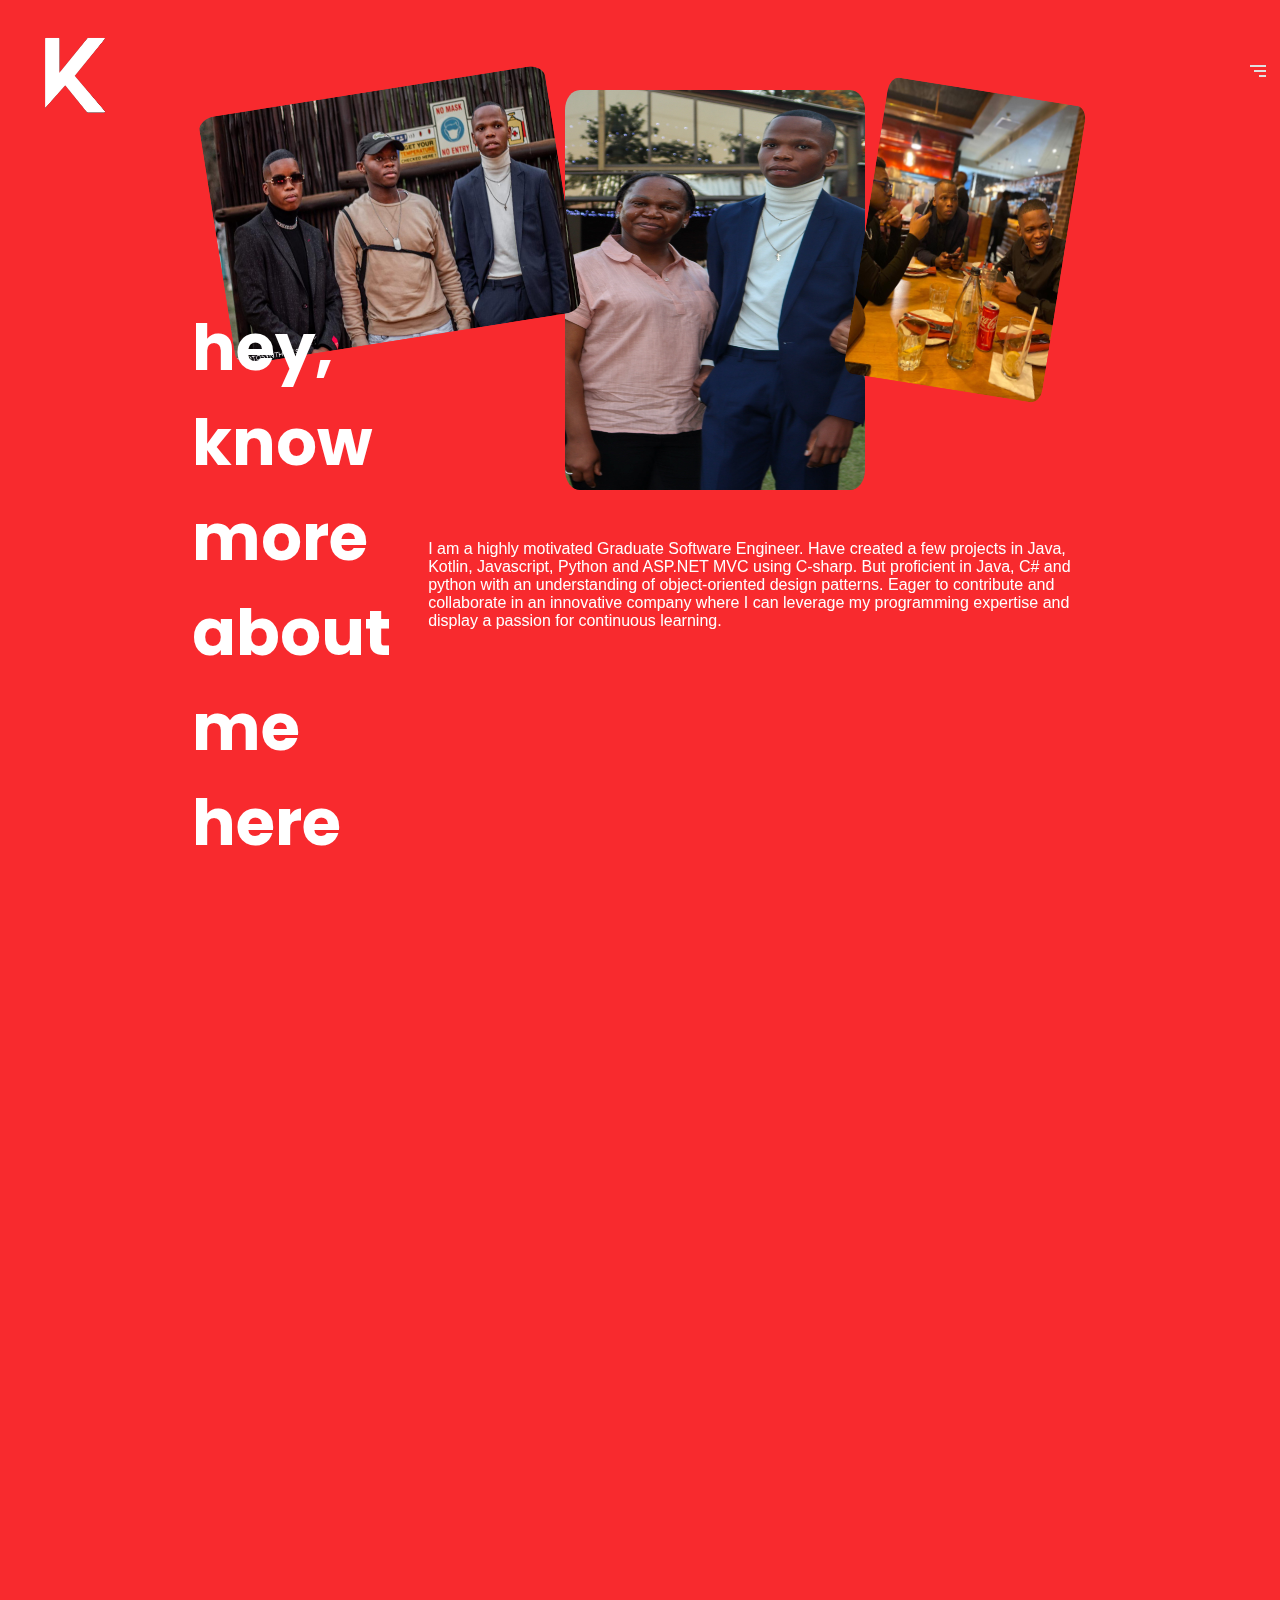
==== commit 4caa7472: "UI adjustment" ====
--- a/pages/about.html
+++ b/pages/about.html
@@ -27,21 +27,19 @@
             </div>
         </nav>
     </header>
-    <section class="about-me">
+    <section class="about">
         <section class="about-header">
-            <img src="/assets/IMG-20240226-WA0009.jpg" alt="bro">
-            <img src="/assets/IMG-20240813-WA0113.jpg" alt="">
-            <img src="/assets/Screenshot_2024-05-12-00-05-20-40_965bbf4d18d205f782c6b8409c5773a4.jpg" alt="">
+            <img src="/assets/IMG-20240226-WA0009.jpg" alt="bro" class="image1" width="350" height="250">
+            <img src="/assets/Screenshot_2024-05-12-00-05-20-40_965bbf4d18d205f782c6b8409c5773a4.jpg" alt="" class="image2" width="300" height="400">
+            <img src="/assets/IMG-20240813-WA0113.jpg" alt="" class="image3" width="200" height="300">
             <img src="" alt="">
         </section>
-        <section id="about-context">
-            <div class="info">
+        <section class="about-context">
                 <h1 class="heading">hey, know more about me here</h1>
                 <p>I am a highly motivated Graduate Software Engineer. Have created a few projects in Java, Kotlin, Javascript, Python and ASP.NET MVC using C-sharp. But proficient in Java, C# and python with an understanding of object-oriented design patterns. Eager to contribute and collaborate in an innovative company where I can leverage my programming expertise and display a passion for continuous learning.
                 </p>
-            </div>
         </section>
-        <section id="about-desc">
+        <section class="about-desc">
             <div class="info">
                 <h2 class="heading">Software Engineer by day, Youtuber at night</h2>
             </div>
--- a/styles/global.css
+++ b/styles/global.css
@@ -362,27 +362,50 @@
   #about-heading .info p{
     text-wrap: wrap;
   }
-#about-desc{
-  display: flex;
-  flex-direction: column;
+  .about{
+    width: 100%;
+    display: flex;
+    flex-direction: column;
+    position: relative;
+  }
+.about-desc{
+  width: 100%;
+  display: flex;
+  position: relative;
+  flex-direction: row;
   justify-content: space-between;
-  padding: 15px;
+  padding: 5%;
   margin: 15px;
 }
+.about-desc .info{
+  width: 50%;
+}
 .about-header{
-  margin-top: 17%;
-  position: relative;
-  width: 100%;
-  height: 20vh;
-}
-.about-header img{
-  width: 10%;
-  height: 100%;
+  margin-top: 7%;
+  position: relative;
+  width: 100%;
+  height: 5vh;
+  display: flex;
+  flex-direction: row;
+  justify-content: center;
 }
 .about-context{
   position: relative;
-  width: 100%;
-  height: 100vh;
+  padding: 15%;
+  width: 100%;
+  height: 100vh;
+  display: flex;
+  justify-content: center;
+  align-items: center;
+}
+.image1, .image2, .image3{
+  border-radius: 5%;
+}
+.image1{
+  rotate: -9deg;
+}
+.image3{
+  rotate: 9deg;
 }
 .hero-section{
   width: 100%;
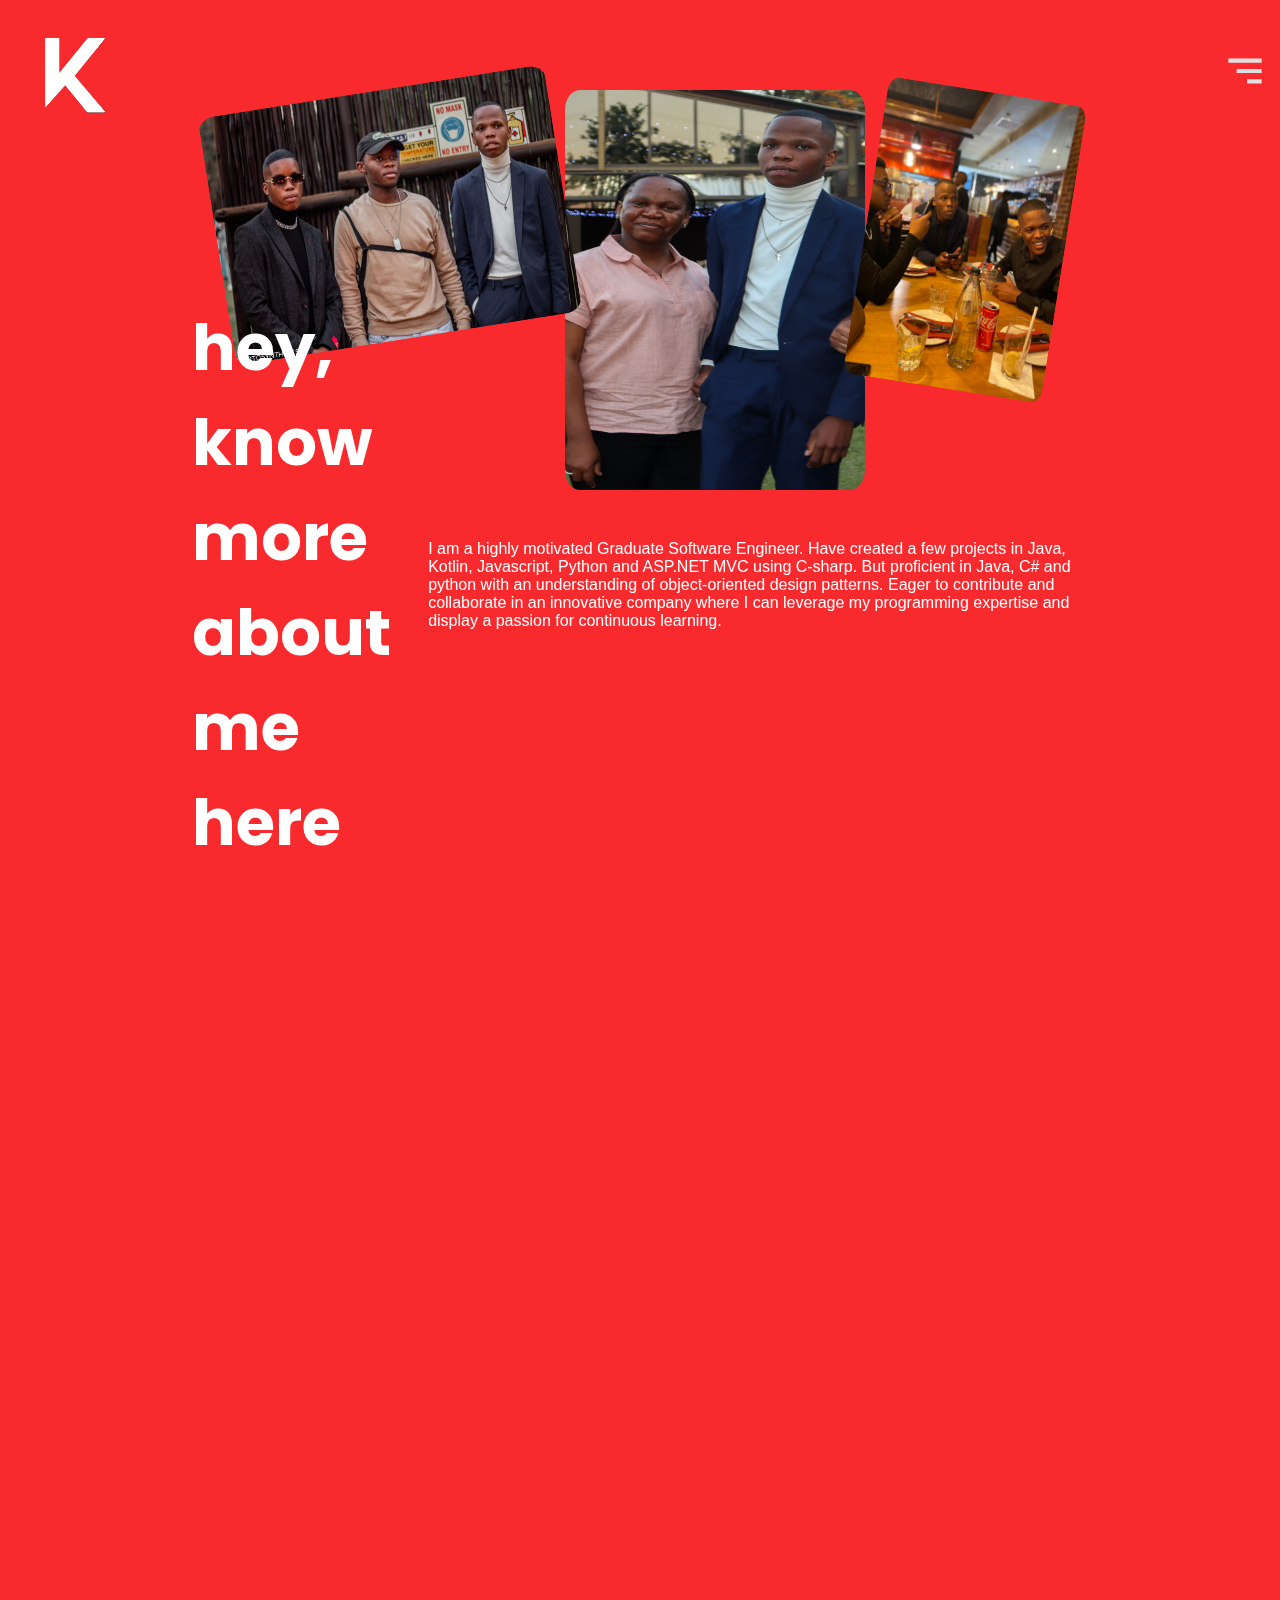
==== commit 365c90c6: "Fix Contact Page" ====
--- a/pages/about.html
+++ b/pages/about.html
@@ -3,6 +3,10 @@
 <head>
     <meta charset="UTF-8">
     <meta name="viewport" content="width=device-width, initial-scale=1.0">
+    <meta name="description" content="Software Engineering portfolio">
+    <meta name="keywords" content="Katlego Kgotse, Software Engineer South Africa, Google Software Engineer rankings, page 1, ">
+    <meta http-equiv="X-UA-Compatible" content="IE=7">
+    <meta name="robots" content="index, follow">
     <title>Katlego Kgotse | Portfolio </title>
     <link rel="stylesheet" href="../styles/global.css">
     <link rel="shortcut icon" href="../assets/logo_short.png" type="image/x-icon">
@@ -13,16 +17,16 @@
             <div id="nav">
                 <img src="/assets/logo_short.png" alt="" srcset="">
                 <i>
-                    <svg xmlns="http://www.w3.org/2000/svg" width="24" height="24" viewBox="0 0 24 24" style="fill: rgb(225, 225, 225);transform: ;msFilter:;"><path d="M4 6h16v2H4zm4 5h12v2H8zm5 5h7v2h-7z"></path></svg>
+                    <svg xmlns="http://www.w3.org/2000/svg" width="50" height="50" viewBox="0 0 24 24" style="fill: rgb(225, 225, 225);transform: ;msFilter:;"><path d="M4 6h16v2H4zm4 5h12v2H8zm5 5h7v2h-7z"></path></svg>
                  </i>
             </div>
             <div id="full">
                 <li><a href="/index.html">Home</a></li>
                 <li><a href="/about.html">About me</a></li>
                 <li><a href="/index.html#projects">Projects</a></li>
-                <li><a href="/contact.html">Contact</a></li>
+                <li><a href="/pages/contact.html">Contact</a></li>
                 <i>
-                    <svg xmlns="http://www.w3.org/2000/svg" width="24" height="24" viewBox="0 0 24 24" style="fill: rgb(225, 225, 225);transform: ;msFilter:;"><path d="m16.192 6.344-4.243 4.242-4.242-4.242-1.414 1.414L10.535 12l-4.242 4.242 1.414 1.414 4.242-4.242 4.243 4.242 1.414-1.414L13.364 12l4.242-4.242z"></path></svg>
+                    <svg xmlns="http://www.w3.org/2000/svg" width="50" height="50" viewBox="0 0 24 24" style="fill: rgb(225, 225, 225);transform: ;msFilter:;"><path d="m16.192 6.344-4.243 4.242-4.242-4.242-1.414 1.414L10.535 12l-4.242 4.242 1.414 1.414 4.242-4.242 4.243 4.242 1.414-1.414L13.364 12l4.242-4.242z"></path></svg>
               </i>
             </div>
         </nav>
--- a/styles/global.css
+++ b/styles/global.css
@@ -11,6 +11,7 @@
   padding: 0;
   margin: 0;
   box-sizing:border-box;
+  scroll-behavior: smooth;
 }
 html, body{
   width: 100%;
@@ -196,6 +197,7 @@
 }
 
 .footer {
+  position: relative;
   background-color: #121212;
   color: #fefefe;
   padding: 3rem 1.5rem 1.5rem;
@@ -449,16 +451,7 @@
   letter-spacing: 0;
   height: fit-content;
 }
-.contact{
-  width: 100%;
-  height: 100vh;
-  padding: 0;
-  position: relative;
-}
-.contact-me{
-  width: 100%;
-  height: 100vh;
-}
+
 .contact-cta{
   width: 100%;
   height: 100vh;
@@ -477,6 +470,19 @@
   justify-content: flex-start;
   align-items: end;
  }
+ .contact{
+  width: 100%;
+  padding: 0;
+  position: relative;
+  color: var(--heading-color);
+}
+.contact .contact-me{
+  width: 100%;
+  height: 100vh;
+  display: flex;
+  justify-content: center;
+  align-items: center;
+}
   @media  screen and (min-width: 50em) {
     #about-desc{
       display: flex;
